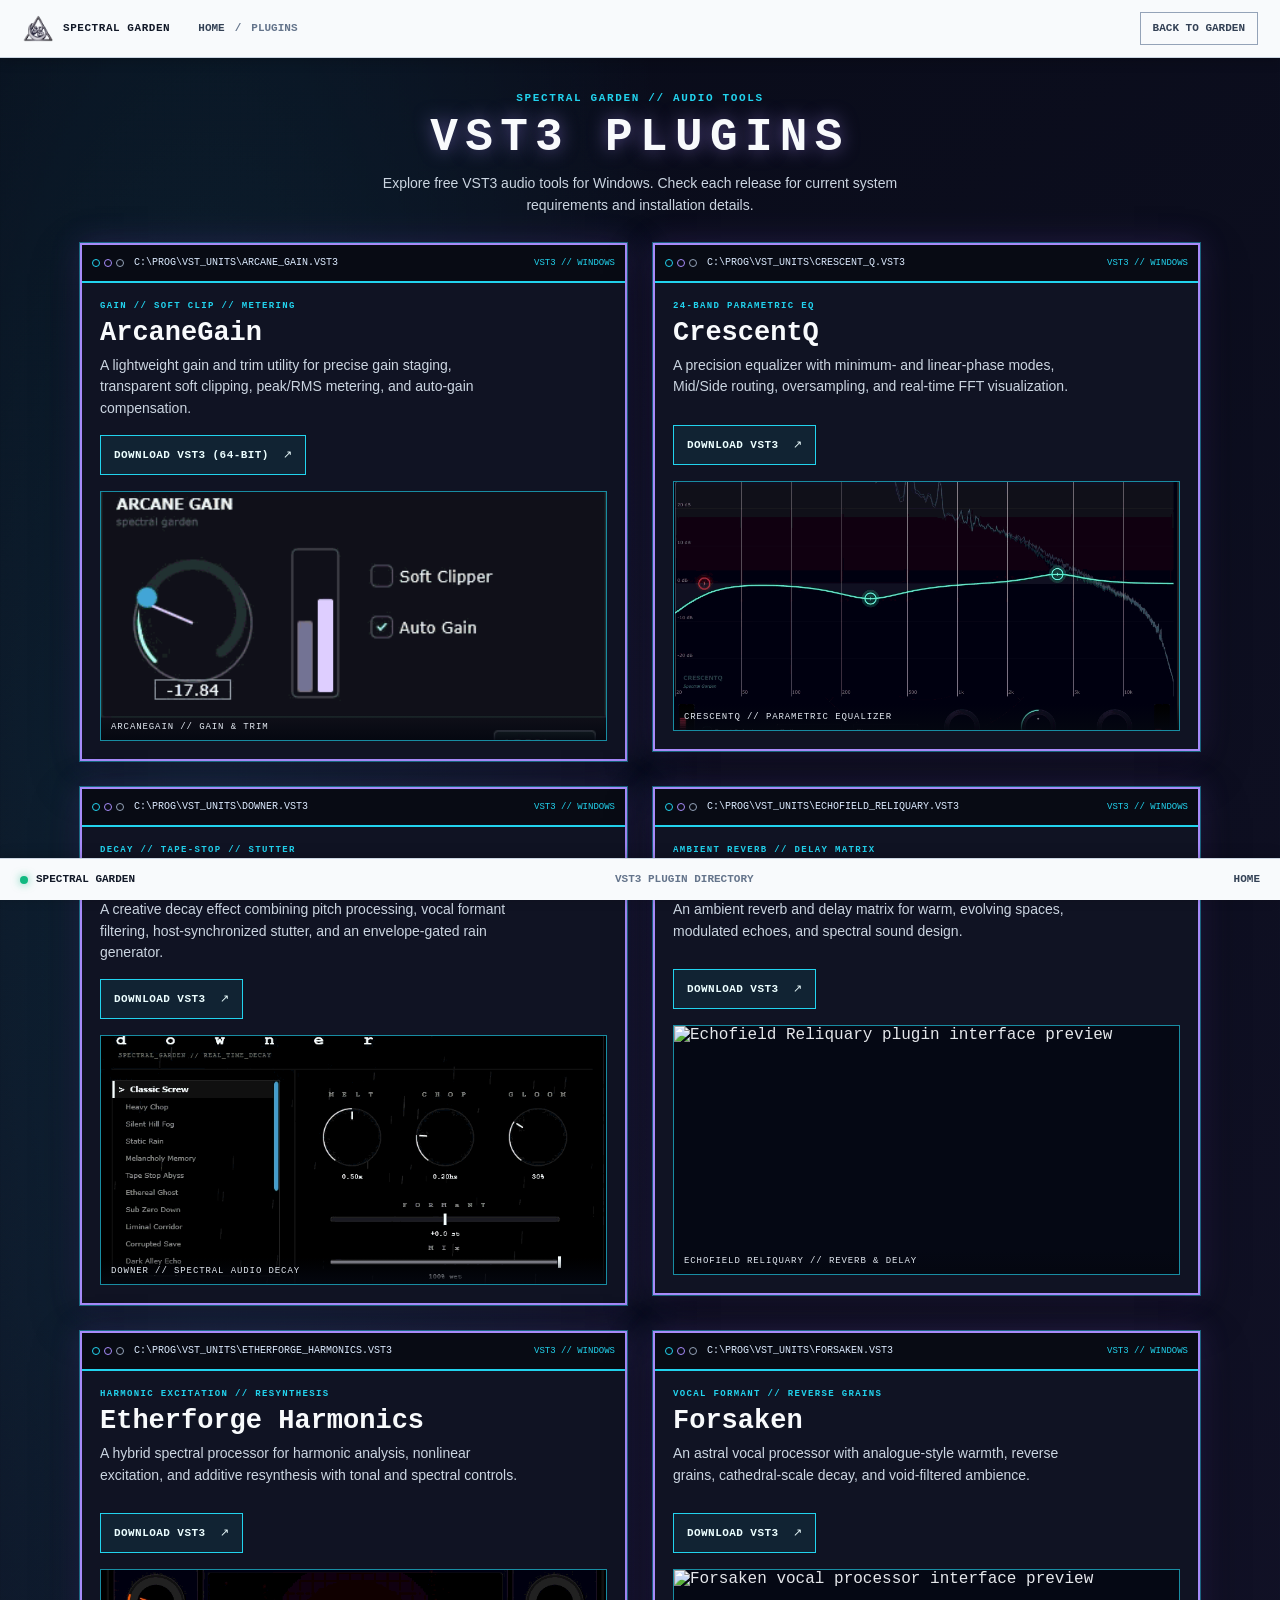
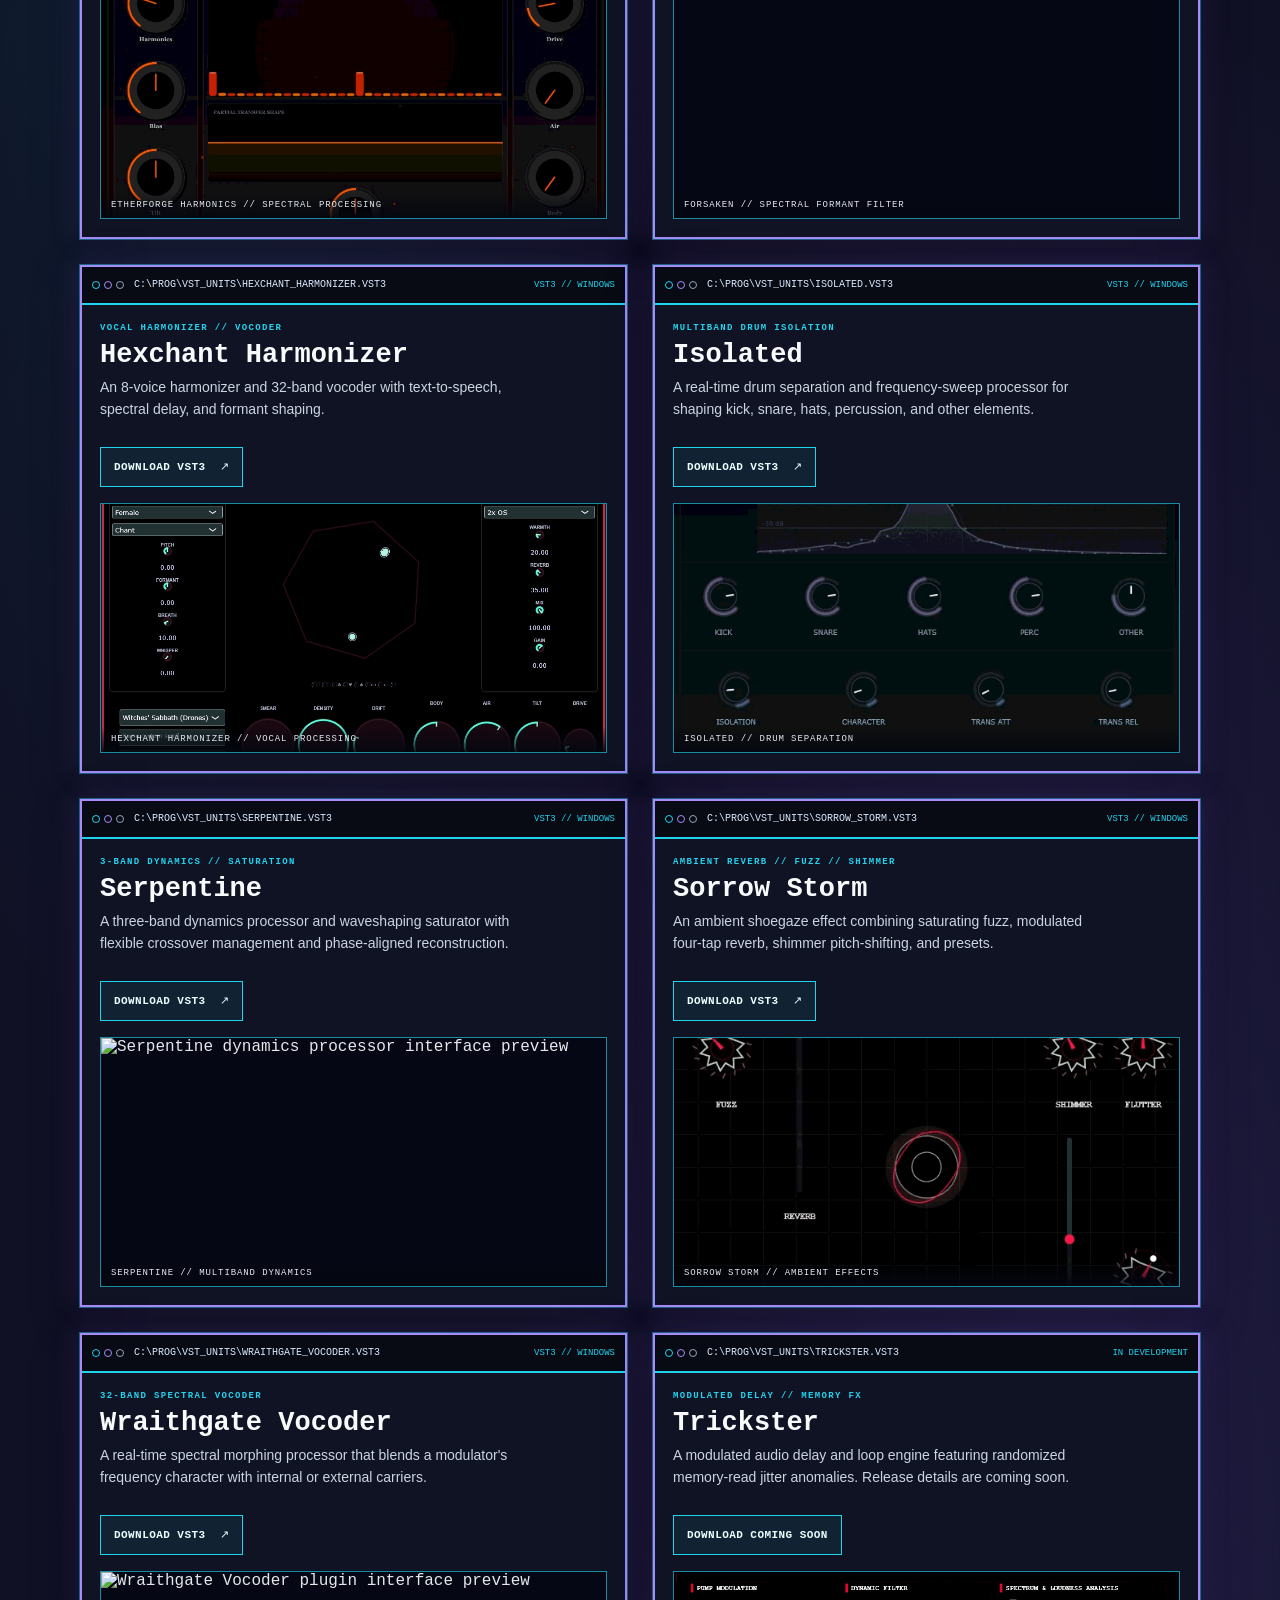
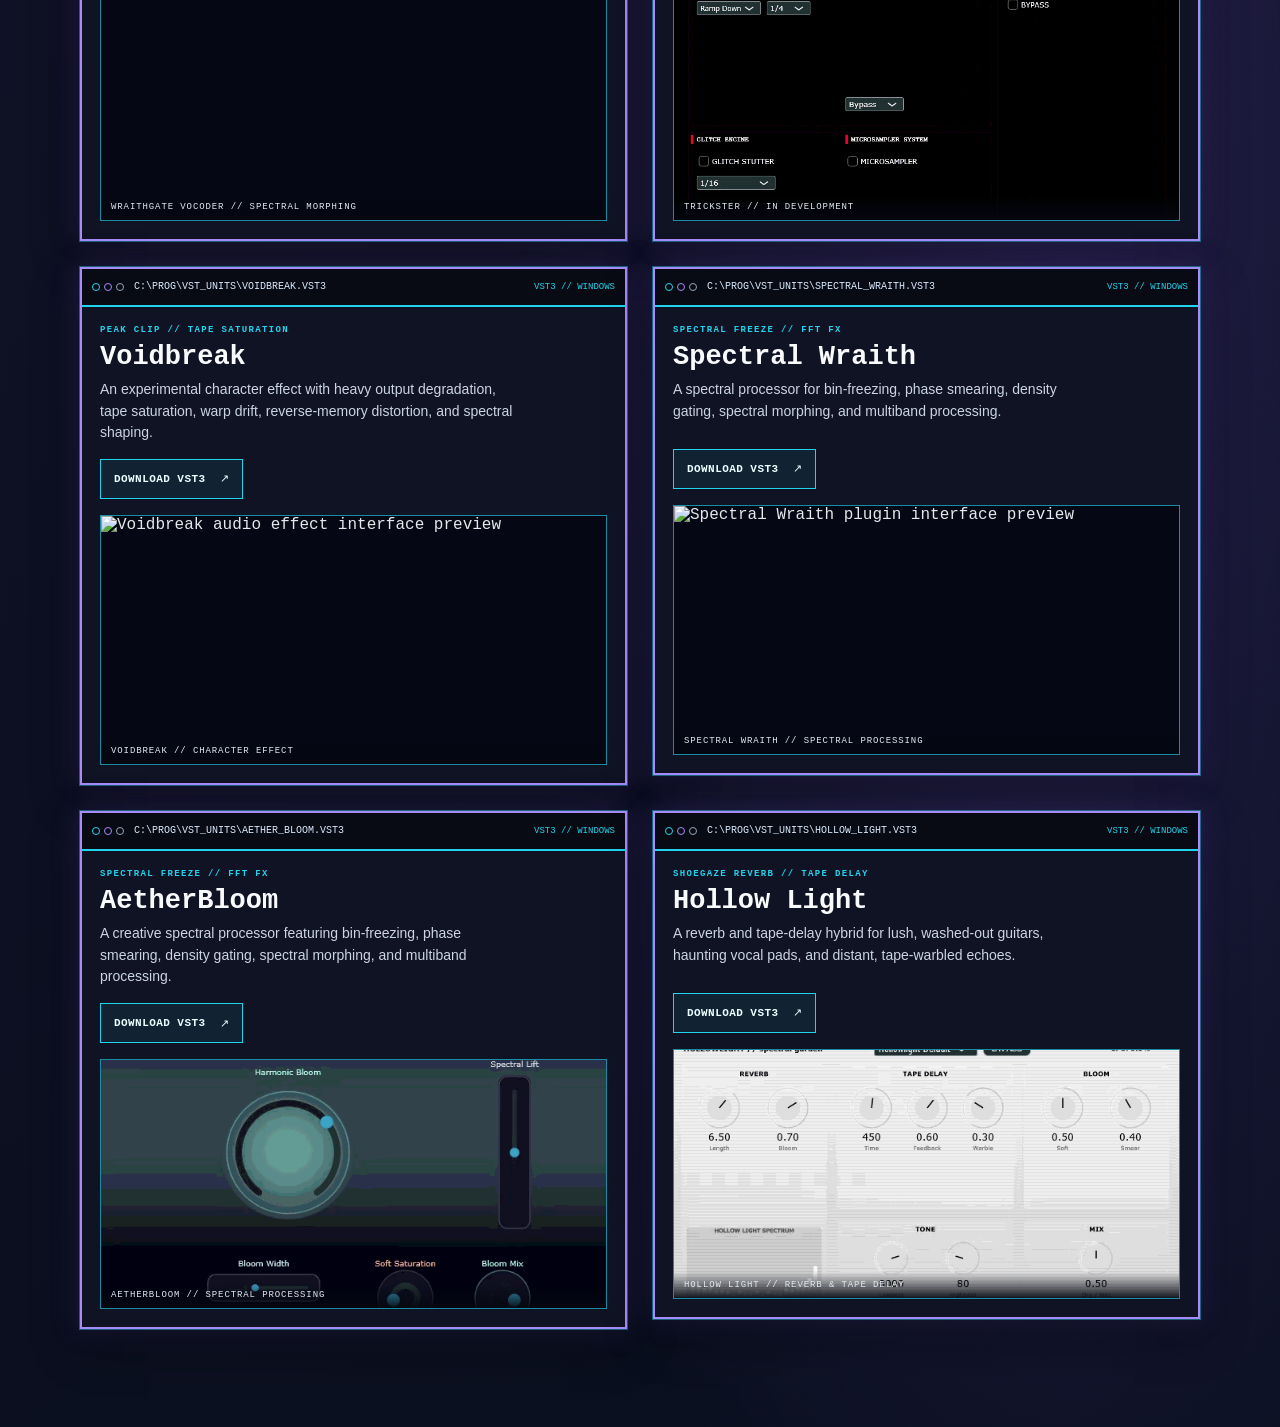
==== plugins.html @ 7323dd5c "buildvst" ====
<!DOCTYPE html>
<html lang="en">
<head>
    <meta charset="UTF-8">
    <meta name="viewport" content="width=device-width, initial-scale=1.0">
    <meta name="description" content="Browse free Spectral Garden VST3 audio plugins for Windows, including EQ, dynamics, reverb, vocoders, and creative sound-design effects.">
    <meta name="author" content="Raven - Spectral Garden">
    <meta name="robots" content="index, follow, max-snippet:-1, max-image-preview:large">
    <link rel="canonical" href="https://spectralgarden.net/plugins.html">
    <meta property="og:title" content="VST3 Plugins | Spectral Garden">
    <meta property="og:description" content="Browse free Spectral Garden VST3 audio plugins for Windows, including EQ, dynamics, reverb, vocoders, and creative sound-design effects.">
    <meta property="og:type" content="website">
    <meta property="og:url" content="https://spectralgarden.net/plugins.html">
    <meta property="og:image" content="https://spectralgarden.net/assets/images/vst_arcanegain.gif">
    <title>VST3 Plugins | Spectral Garden</title>
    <link rel="icon" type="image/png" href="assets/images/sglogo.png">
    <link rel="stylesheet" href="games.css">
</head>
<body>
    <a class="skip-link" href="#plugins">Skip to plugins</a>
    <header class="games-topbar">
        <a class="games-brand" href="https://spectralgarden.net/" aria-label="Spectral Garden home">
            <img src="assets/images/sglogo.png" alt="">
            <span>SPECTRAL GARDEN</span>
        </a>
        <nav class="games-breadcrumbs" aria-label="Breadcrumb">
            <a href="https://spectralgarden.net/">HOME</a>
            <span aria-hidden="true">/</span>
            <span aria-current="page">PLUGINS</span>
        </nav>
        <a class="games-back-link" href="https://spectralgarden.net/">BACK TO GARDEN</a>
    </header>

    <main class="games-desktop" id="plugins">
        <section class="games-intro" aria-labelledby="plugins-title">
            <p class="games-eyebrow">SPECTRAL GARDEN // AUDIO TOOLS</p>
            <h1 id="plugins-title">VST3 PLUGINS</h1>
            <p>Explore free VST3 audio tools for Windows. Check each release for current system requirements and installation details.</p>
        </section>

        <div class="games-window-grid">
            <article class="game-window" aria-labelledby="arcanegain-title">
                <header class="game-window__bar">
                    <span class="game-window__lights" aria-hidden="true"><i></i><i></i><i></i></span>
                    <span class="game-window__filename">C:\PROG\VST_UNITS\ARCANE_GAIN.VST3</span>
                    <span class="game-window__status">VST3 // WINDOWS</span>
                </header>
                <div class="game-window__body">
                    <div class="game-window__info">
                        <div>
                            <p class="game-window__kicker">GAIN // SOFT CLIP // METERING</p>
                            <h2 id="arcanegain-title">ArcaneGain</h2>
                            <p>A lightweight gain and trim utility for precise gain staging, transparent soft clipping, peak/RMS metering, and auto-gain compensation.</p>
                        </div>
                        <a class="game-launch" href="https://github.com/spectralgarden/ArcaneGain/releases/download/arcanegain/ArcaneGain.zip">DOWNLOAD VST3 (64-BIT) <span aria-hidden="true">↗</span></a>
                    </div>
                    <figure class="game-window__preview">
                        <img src="assets/images/vst_arcanegain.gif" alt="ArcaneGain plugin interface preview" loading="lazy">
                        <figcaption>ARCANEGAIN // GAIN &amp; TRIM</figcaption>
                    </figure>
                </div>
            </article>

            <article class="game-window" aria-labelledby="crescentq-title">
                <header class="game-window__bar">
                    <span class="game-window__lights" aria-hidden="true"><i></i><i></i><i></i></span>
                    <span class="game-window__filename">C:\PROG\VST_UNITS\CRESCENT_Q.VST3</span>
                    <span class="game-window__status">VST3 // WINDOWS</span>
                </header>
                <div class="game-window__body">
                    <div class="game-window__info">
                        <div>
                            <p class="game-window__kicker">24-BAND PARAMETRIC EQ</p>
                            <h2 id="crescentq-title">CrescentQ</h2>
                            <p>A precision equalizer with minimum- and linear-phase modes, Mid/Side routing, oversampling, and real-time FFT visualization.</p>
                        </div>
                        <a class="game-launch" href="https://github.com/spectralgarden/CrescentQ/releases/download/CRESCENTQ/CrescentQ.zip">DOWNLOAD VST3 <span aria-hidden="true">↗</span></a>
                    </div>
                    <figure class="game-window__preview">
                        <img src="assets/images/vst_crescent_q.gif" alt="CrescentQ equalizer interface preview" loading="lazy">
                        <figcaption>CRESCENTQ // PARAMETRIC EQUALIZER</figcaption>
                    </figure>
                </div>
            </article>

            <article class="game-window" aria-labelledby="downer-title">
                <header class="game-window__bar">
                    <span class="game-window__lights" aria-hidden="true"><i></i><i></i><i></i></span>
                    <span class="game-window__filename">C:\PROG\VST_UNITS\DOWNER.VST3</span>
                    <span class="game-window__status">VST3 // WINDOWS</span>
                </header>
                <div class="game-window__body">
                    <div class="game-window__info">
                        <div>
                            <p class="game-window__kicker">DECAY // TAPE-STOP // STUTTER</p>
                            <h2 id="downer-title">downer</h2>
                            <p>A creative decay effect combining pitch processing, vocal formant filtering, host-synchronized stutter, and an envelope-gated rain generator.</p>
                        </div>
                        <a class="game-launch" href="https://github.com/spectralgarden/downer/releases/download/downer/downer.zip">DOWNLOAD VST3 <span aria-hidden="true">↗</span></a>
                    </div>
                    <figure class="game-window__preview">
                        <img src="assets/images/vst_downer.gif" alt="downer audio effect interface preview" loading="lazy">
                        <figcaption>DOWNER // SPECTRAL AUDIO DECAY</figcaption>
                    </figure>
                </div>
            </article>

            <article class="game-window" aria-labelledby="echofield-title">
                <header class="game-window__bar">
                    <span class="game-window__lights" aria-hidden="true"><i></i><i></i><i></i></span>
                    <span class="game-window__filename">C:\PROG\VST_UNITS\ECHOFIELD_RELIQUARY.VST3</span>
                    <span class="game-window__status">VST3 // WINDOWS</span>
                </header>
                <div class="game-window__body">
                    <div class="game-window__info">
                        <div>
                            <p class="game-window__kicker">AMBIENT REVERB // DELAY MATRIX</p>
                            <h2 id="echofield-title">Echofield Reliquary</h2>
                            <p>An ambient reverb and delay matrix for warm, evolving spaces, modulated echoes, and spectral sound design.</p>
                        </div>
                        <a class="game-launch" href="https://github.com/spectralgarden/Echofield-Reliquary/releases/download/Echofield_Reliquary/echofield.reliquary.zip">DOWNLOAD VST3 <span aria-hidden="true">↗</span></a>
                    </div>
                    <figure class="game-window__preview">
                        <img src="assets/images/vst_echofield.gif" alt="Echofield Reliquary plugin interface preview" loading="lazy">
                        <figcaption>ECHOFIELD RELIQUARY // REVERB &amp; DELAY</figcaption>
                    </figure>
                </div>
            </article>

            <article class="game-window" aria-labelledby="etherforge-title">
                <header class="game-window__bar">
                    <span class="game-window__lights" aria-hidden="true"><i></i><i></i><i></i></span>
                    <span class="game-window__filename">C:\PROG\VST_UNITS\ETHERFORGE_HARMONICS.VST3</span>
                    <span class="game-window__status">VST3 // WINDOWS</span>
                </header>
                <div class="game-window__body">
                    <div class="game-window__info">
                        <div>
                            <p class="game-window__kicker">HARMONIC EXCITATION // RESYNTHESIS</p>
                            <h2 id="etherforge-title">Etherforge Harmonics</h2>
                            <p>A hybrid spectral processor for harmonic analysis, nonlinear excitation, and additive resynthesis with tonal and spectral controls.</p>
                        </div>
                        <a class="game-launch" href="https://github.com/spectralgarden/ETHERFORGE-HARMONICS/releases/download/ETHERFORGE_HARMONICS/ETHERFORGE.HARMONICS.zip">DOWNLOAD VST3 <span aria-hidden="true">↗</span></a>
                    </div>
                    <figure class="game-window__preview">
                        <img src="assets/images/vst_etherforge.gif" alt="Etherforge Harmonics plugin interface preview" loading="lazy">
                        <figcaption>ETHERFORGE HARMONICS // SPECTRAL PROCESSING</figcaption>
                    </figure>
                </div>
            </article>

            <article class="game-window" aria-labelledby="forsaken-title">
                <header class="game-window__bar">
                    <span class="game-window__lights" aria-hidden="true"><i></i><i></i><i></i></span>
                    <span class="game-window__filename">C:\PROG\VST_UNITS\FORSAKEN.VST3</span>
                    <span class="game-window__status">VST3 // WINDOWS</span>
                </header>
                <div class="game-window__body">
                    <div class="game-window__info">
                        <div>
                            <p class="game-window__kicker">VOCAL FORMANT // REVERSE GRAINS</p>
                            <h2 id="forsaken-title">Forsaken</h2>
                            <p>An astral vocal processor with analogue-style warmth, reverse grains, cathedral-scale decay, and void-filtered ambience.</p>
                        </div>
                        <a class="game-launch" href="https://github.com/spectralgarden/forsaken/releases/download/forsaken/forsaken.zip">DOWNLOAD VST3 <span aria-hidden="true">↗</span></a>
                    </div>
                    <figure class="game-window__preview">
                        <img src="assets/images/vst_forsaken.gif" alt="Forsaken vocal processor interface preview" loading="lazy">
                        <figcaption>FORSAKEN // SPECTRAL FORMANT FILTER</figcaption>
                    </figure>
                </div>
            </article>

            <article class="game-window" aria-labelledby="hexchant-title">
                <header class="game-window__bar">
                    <span class="game-window__lights" aria-hidden="true"><i></i><i></i><i></i></span>
                    <span class="game-window__filename">C:\PROG\VST_UNITS\HEXCHANT_HARMONIZER.VST3</span>
                    <span class="game-window__status">VST3 // WINDOWS</span>
                </header>
                <div class="game-window__body">
                    <div class="game-window__info">
                        <div>
                            <p class="game-window__kicker">VOCAL HARMONIZER // VOCODER</p>
                            <h2 id="hexchant-title">Hexchant Harmonizer</h2>
                            <p>An 8-voice harmonizer and 32-band vocoder with text-to-speech, spectral delay, and formant shaping.</p>
                        </div>
                        <a class="game-launch" href="https://github.com/spectralgarden/Hexchant-Harmonizer/releases/download/HexchantHarmonizer/hexchant.harmonizer.zip">DOWNLOAD VST3 <span aria-hidden="true">↗</span></a>
                    </div>
                    <figure class="game-window__preview">
                        <img src="assets/images/vst_hexchant_harmonizer.gif" alt="Hexchant Harmonizer plugin interface preview" loading="lazy">
                        <figcaption>HEXCHANT HARMONIZER // VOCAL PROCESSING</figcaption>
                    </figure>
                </div>
            </article>

            <article class="game-window" aria-labelledby="isolated-title">
                <header class="game-window__bar">
                    <span class="game-window__lights" aria-hidden="true"><i></i><i></i><i></i></span>
                    <span class="game-window__filename">C:\PROG\VST_UNITS\ISOLATED.VST3</span>
                    <span class="game-window__status">VST3 // WINDOWS</span>
                </header>
                <div class="game-window__body">
                    <div class="game-window__info">
                        <div>
                            <p class="game-window__kicker">MULTIBAND DRUM ISOLATION</p>
                            <h2 id="isolated-title">Isolated</h2>
                            <p>A real-time drum separation and frequency-sweep processor for shaping kick, snare, hats, percussion, and other elements.</p>
                        </div>
                        <a class="game-launch" href="https://github.com/spectralgarden/isolated/releases/download/isolated/isolated.zip">DOWNLOAD VST3 <span aria-hidden="true">↗</span></a>
                    </div>
                    <figure class="game-window__preview">
                        <img src="assets/images/vst_isolated.gif" alt="Isolated drum processor interface preview" loading="lazy">
                        <figcaption>ISOLATED // DRUM SEPARATION</figcaption>
                    </figure>
                </div>
            </article>

            <article class="game-window" aria-labelledby="serpentine-title">
                <header class="game-window__bar">
                    <span class="game-window__lights" aria-hidden="true"><i></i><i></i><i></i></span>
                    <span class="game-window__filename">C:\PROG\VST_UNITS\SERPENTINE.VST3</span>
                    <span class="game-window__status">VST3 // WINDOWS</span>
                </header>
                <div class="game-window__body">
                    <div class="game-window__info">
                        <div>
                            <p class="game-window__kicker">3-BAND DYNAMICS // SATURATION</p>
                            <h2 id="serpentine-title">Serpentine</h2>
                            <p>A three-band dynamics processor and waveshaping saturator with flexible crossover management and phase-aligned reconstruction.</p>
                        </div>
                        <a class="game-launch" href="https://github.com/spectralgarden/Serpentine/releases/download/SERPENTINE/Serpentine.zip">DOWNLOAD VST3 <span aria-hidden="true">↗</span></a>
                    </div>
                    <figure class="game-window__preview">
                        <img src="assets/images/vst_serpentine.gif" alt="Serpentine dynamics processor interface preview" loading="lazy">
                        <figcaption>SERPENTINE // MULTIBAND DYNAMICS</figcaption>
                    </figure>
                </div>
            </article>

            <article class="game-window" aria-labelledby="sorrowstorm-title">
                <header class="game-window__bar">
                    <span class="game-window__lights" aria-hidden="true"><i></i><i></i><i></i></span>
                    <span class="game-window__filename">C:\PROG\VST_UNITS\SORROW_STORM.VST3</span>
                    <span class="game-window__status">VST3 // WINDOWS</span>
                </header>
                <div class="game-window__body">
                    <div class="game-window__info">
                        <div>
                            <p class="game-window__kicker">AMBIENT REVERB // FUZZ // SHIMMER</p>
                            <h2 id="sorrowstorm-title">Sorrow Storm</h2>
                            <p>An ambient shoegaze effect combining saturating fuzz, modulated four-tap reverb, shimmer pitch-shifting, and presets.</p>
                        </div>
                        <a class="game-launch" href="https://github.com/spectralgarden/sorrowstorm/releases/download/sorrowstorm/sorrow.storm.zip">DOWNLOAD VST3 <span aria-hidden="true">↗</span></a>
                    </div>
                    <figure class="game-window__preview">
                        <img src="assets/images/vst_sorrow_storm.gif" alt="Sorrow Storm plugin interface preview" loading="lazy">
                        <figcaption>SORROW STORM // AMBIENT EFFECTS</figcaption>
                    </figure>
                </div>
            </article>

            <article class="game-window" aria-labelledby="wraithgate-title">
                <header class="game-window__bar">
                    <span class="game-window__lights" aria-hidden="true"><i></i><i></i><i></i></span>
                    <span class="game-window__filename">C:\PROG\VST_UNITS\WRAITHGATE_VOCODER.VST3</span>
                    <span class="game-window__status">VST3 // WINDOWS</span>
                </header>
                <div class="game-window__body">
                    <div class="game-window__info">
                        <div>
                            <p class="game-window__kicker">32-BAND SPECTRAL VOCODER</p>
                            <h2 id="wraithgate-title">Wraithgate Vocoder</h2>
                            <p>A real-time spectral morphing processor that blends a modulator's frequency character with internal or external carriers.</p>
                        </div>
                        <a class="game-launch" href="https://github.com/spectralgarden/Wraithgate-Vocoder/releases/download/WraithgateVocoder/Wraithgate.Vocoder.zip">DOWNLOAD VST3 <span aria-hidden="true">↗</span></a>
                    </div>
                    <figure class="game-window__preview">
                        <img src="assets/images/vst_wraithgate_vocoder.gif" alt="Wraithgate Vocoder plugin interface preview" loading="lazy">
                        <figcaption>WRAITHGATE VOCODER // SPECTRAL MORPHING</figcaption>
                    </figure>
                </div>
            </article>

            <article class="game-window" aria-labelledby="trickster-title">
                <header class="game-window__bar">
                    <span class="game-window__lights" aria-hidden="true"><i></i><i></i><i></i></span>
                    <span class="game-window__filename">C:\PROG\VST_UNITS\TRICKSTER.VST3</span>
                    <span class="game-window__status">IN DEVELOPMENT</span>
                </header>
                <div class="game-window__body">
                    <div class="game-window__info">
                        <div>
                            <p class="game-window__kicker">MODULATED DELAY // MEMORY FX</p>
                            <h2 id="trickster-title">Trickster</h2>
                            <p>A modulated audio delay and loop engine featuring randomized memory-read jitter anomalies. Release details are coming soon.</p>
                        </div>
                        <span class="game-launch" aria-label="Trickster download coming soon">DOWNLOAD COMING SOON</span>
                    </div>
                    <figure class="game-window__preview">
                        <img src="assets/images/vst_trickster.gif" alt="Trickster plugin interface preview" loading="lazy">
                        <figcaption>TRICKSTER // IN DEVELOPMENT</figcaption>
                    </figure>
                </div>
            </article>

            <article class="game-window" aria-labelledby="voidbreak-title">
                <header class="game-window__bar">
                    <span class="game-window__lights" aria-hidden="true"><i></i><i></i><i></i></span>
                    <span class="game-window__filename">C:\PROG\VST_UNITS\VOIDBREAK.VST3</span>
                    <span class="game-window__status">VST3 // WINDOWS</span>
                </header>
                <div class="game-window__body">
                    <div class="game-window__info">
                        <div>
                            <p class="game-window__kicker">PEAK CLIP // TAPE SATURATION</p>
                            <h2 id="voidbreak-title">Voidbreak</h2>
                            <p>An experimental character effect with heavy output degradation, tape saturation, warp drift, reverse-memory distortion, and spectral shaping.</p>
                        </div>
                        <a class="game-launch" href="https://github.com/spectralgarden/voidbreak/releases/download/voidbreak/voidbreak.zip">DOWNLOAD VST3 <span aria-hidden="true">↗</span></a>
                    </div>
                    <figure class="game-window__preview">
                        <img src="assets/images/vst_voidbreak.gif" alt="Voidbreak audio effect interface preview" loading="lazy">
                        <figcaption>VOIDBREAK // CHARACTER EFFECT</figcaption>
                    </figure>
                </div>
            </article>

            <article class="game-window" aria-labelledby="spectralwraith-title">
                <header class="game-window__bar">
                    <span class="game-window__lights" aria-hidden="true"><i></i><i></i><i></i></span>
                    <span class="game-window__filename">C:\PROG\VST_UNITS\SPECTRAL_WRAITH.VST3</span>
                    <span class="game-window__status">VST3 // WINDOWS</span>
                </header>
                <div class="game-window__body">
                    <div class="game-window__info">
                        <div>
                            <p class="game-window__kicker">SPECTRAL FREEZE // FFT FX</p>
                            <h2 id="spectralwraith-title">Spectral Wraith</h2>
                            <p>A spectral processor for bin-freezing, phase smearing, density gating, spectral morphing, and multiband processing.</p>
                        </div>
                        <a class="game-launch" href="https://github.com/spectralgarden/SPECTRAL-WRAITH/releases/download/spectralwraith/spectral.wraith.zip">DOWNLOAD VST3 <span aria-hidden="true">↗</span></a>
                    </div>
                    <figure class="game-window__preview">
                        <img src="assets/images/vst_spectral_wraith.gif" alt="Spectral Wraith plugin interface preview" loading="lazy">
                        <figcaption>SPECTRAL WRAITH // SPECTRAL PROCESSING</figcaption>
                    </figure>
                </div>
            </article>

            <article class="game-window" aria-labelledby="aetherbloom-title">
                <header class="game-window__bar">
                    <span class="game-window__lights" aria-hidden="true"><i></i><i></i><i></i></span>
                    <span class="game-window__filename">C:\PROG\VST_UNITS\AETHER_BLOOM.VST3</span>
                    <span class="game-window__status">VST3 // WINDOWS</span>
                </header>
                <div class="game-window__body">
                    <div class="game-window__info">
                        <div>
                            <p class="game-window__kicker">SPECTRAL FREEZE // FFT FX</p>
                            <h2 id="aetherbloom-title">AetherBloom</h2>
                            <p>A creative spectral processor featuring bin-freezing, phase smearing, density gating, spectral morphing, and multiband processing.</p>
                        </div>
                        <a class="game-launch" href="https://github.com/spectralgarden/AetherBloom/releases/download/AetherBloom/Aether.Bloom.zip">DOWNLOAD VST3 <span aria-hidden="true">↗</span></a>
                    </div>
                    <figure class="game-window__preview">
                        <img src="assets/images/vst_aether_bloom.gif" alt="AetherBloom plugin interface preview" loading="lazy">
                        <figcaption>AETHERBLOOM // SPECTRAL PROCESSING</figcaption>
                    </figure>
                </div>
            </article>

            <article class="game-window" aria-labelledby="hollowlight-title">
                <header class="game-window__bar">
                    <span class="game-window__lights" aria-hidden="true"><i></i><i></i><i></i></span>
                    <span class="game-window__filename">C:\PROG\VST_UNITS\HOLLOW_LIGHT.VST3</span>
                    <span class="game-window__status">VST3 // WINDOWS</span>
                </header>
                <div class="game-window__body">
                    <div class="game-window__info">
                        <div>
                            <p class="game-window__kicker">SHOEGAZE REVERB // TAPE DELAY</p>
                            <h2 id="hollowlight-title">Hollow Light</h2>
                            <p>A reverb and tape-delay hybrid for lush, washed-out guitars, haunting vocal pads, and distant, tape-warbled echoes.</p>
                        </div>
                        <a class="game-launch" href="https://github.com/spectralgarden/HollowLight/releases/download/hollowlight/Hollow.Light.zip">DOWNLOAD VST3 <span aria-hidden="true">↗</span></a>
                    </div>
                    <figure class="game-window__preview">
                        <img src="assets/images/vst_hollow_light.gif" alt="Hollow Light plugin interface preview" loading="lazy">
                        <figcaption>HOLLOW LIGHT // REVERB &amp; TAPE DELAY</figcaption>
                    </figure>
                </div>
            </article>
        </div>
    </main>

    <footer class="games-taskbar">
        <span class="games-taskbar__brand"><span class="games-online-dot" aria-hidden="true"></span> SPECTRAL GARDEN</span>
        <span class="games-taskbar__crumb">VST3 PLUGIN DIRECTORY</span>
        <a href="https://spectralgarden.net/">HOME</a>
    </footer>
</body>
</html>
---- games.css ----
:root {
    color-scheme: dark;
    font-family: "Courier New", Courier, monospace;
    background: #080b18;
    color: #e5e7eb;
    font-synthesis: none;
    text-rendering: optimizeLegibility;
    --teal: #22d3ee;
    --purple: #a78bfa;
    --panel: #101323;
}

* {
    box-sizing: border-box;
}

body {
    min-width: 320px;
    min-height: 100vh;
    margin: 0;
    padding: 58px 0 42px;
    background:
        radial-gradient(ellipse at 16% 20%, rgba(34, 211, 238, 0.12), transparent 34%),
        radial-gradient(ellipse at 84% 72%, rgba(139, 92, 246, 0.18), transparent 38%),
        linear-gradient(145deg, #080b18 0%, #111126 48%, #080f1d 100%);
}

a {
    color: inherit;
}

.skip-link {
    position: fixed;
    z-index: 10;
    top: 8px;
    left: 8px;
    padding: 8px 12px;
    transform: translateY(-160%);
    background: #fff;
    color: #111827;
}

.skip-link:focus {
    transform: translateY(0);
}

.games-topbar,
.games-taskbar {
    position: fixed;
    z-index: 5;
    right: 0;
    left: 0;
    display: flex;
    align-items: center;
    background: #f8fafc;
    color: #111827;
    font: 700 11px/1.2 "Courier New", Courier, monospace;
}

.games-topbar {
    top: 0;
    min-height: 58px;
    gap: 28px;
    padding: 0 22px;
    border-bottom: 1px solid #cbd5e1;
    box-shadow: 0 2px 12px rgba(0, 0, 0, 0.22);
}

.games-brand {
    display: inline-flex;
    align-items: center;
    gap: 9px;
    color: #111827;
    letter-spacing: 0.05em;
    text-decoration: none;
    white-space: nowrap;
}

.games-brand img {
    width: 32px;
    height: 32px;
    object-fit: contain;
}

.games-breadcrumbs {
    display: flex;
    align-items: center;
    gap: 10px;
    color: #64748b;
}

.games-breadcrumbs a,
.games-back-link,
.games-taskbar a {
    color: #334155;
    text-decoration: none;
}

.games-breadcrumbs a:hover,
.games-back-link:hover,
.games-taskbar a:hover {
    color: #6d28d9;
    text-decoration: underline;
}

.games-back-link {
    margin-left: auto;
    padding: 9px 12px;
    border: 1px solid #94a3b8;
}

.games-desktop {
    width: min(1120px, calc(100% - 40px));
    margin: 0 auto;
    padding: 34px 0 56px;
}

.games-intro {
    margin: 0 0 26px;
    text-align: center;
}

.games-eyebrow,
.game-window__kicker {
    margin: 0;
    color: var(--teal);
    font-size: 11px;
    font-weight: 700;
    letter-spacing: 0.15em;
}

.games-intro h1 {
    margin: 8px 0;
    color: #f8fafc;
    font-size: clamp(30px, 5vw, 46px);
    letter-spacing: 0.16em;
    text-shadow: 0 0 18px rgba(167, 139, 250, 0.52);
}

.games-intro > p:last-child {
    margin: 0 auto;
    max-width: 580px;
    color: #cbd5e1;
    font: 14px/1.6 Arial, sans-serif;
}

.games-window-grid {
    display: grid;
    grid-template-columns: repeat(2, minmax(0, 1fr));
    align-items: start;
    gap: 26px;
}

.game-window {
    min-width: 0;
    overflow: hidden;
    border: 2px solid var(--purple);
    background: var(--panel);
    box-shadow:
        0 0 0 1px rgba(34, 211, 238, 0.42),
        0 16px 44px rgba(0, 0, 0, 0.42),
        0 0 28px rgba(139, 92, 246, 0.22);
}

.game-window--spectris {
    border-color: var(--teal);
    box-shadow:
        0 0 0 1px rgba(167, 139, 250, 0.55),
        0 16px 44px rgba(0, 0, 0, 0.42),
        0 0 28px rgba(34, 211, 238, 0.18);
}

.game-window__bar {
    display: flex;
    min-height: 38px;
    align-items: center;
    gap: 10px;
    padding: 6px 10px;
    border-bottom: 2px solid var(--teal);
    background: #080b14;
    color: #dbeafe;
    font-size: 10px;
}

.game-window--spectris .game-window__bar {
    border-bottom-color: var(--purple);
}

.game-window__lights {
    display: inline-flex;
    gap: 4px;
}

.game-window__lights i {
    width: 8px;
    height: 8px;
    border: 1px solid var(--teal);
    border-radius: 50%;
}

.game-window__lights i:nth-child(2) {
    border-color: var(--purple);
}

.game-window__lights i:nth-child(3) {
    border-color: #94a3b8;
}

.game-window__filename {
    overflow: hidden;
    text-overflow: ellipsis;
    white-space: nowrap;
}

.game-window__status {
    margin-left: auto;
    color: var(--teal);
    font-size: 9px;
    white-space: nowrap;
}

.game-window--spectris .game-window__status {
    color: var(--purple);
}

.game-window__body {
    display: grid;
    gap: 16px;
    padding: 18px;
}

.game-window__info {
    display: flex;
    min-height: 164px;
    flex-direction: column;
    align-items: flex-start;
    justify-content: space-between;
    gap: 15px;
}

.game-window__kicker {
    font-size: 9px;
}

.game-window__info h2 {
    margin: 7px 0;
    color: #f8fafc;
    font-size: clamp(20px, 2.4vw, 27px);
}

.game-window__info p:not(.game-window__kicker) {
    max-width: 54ch;
    margin: 0;
    color: #cbd5e1;
    font: 14px/1.55 Arial, sans-serif;
}

.game-launch {
    display: inline-flex;
    min-height: 40px;
    align-items: center;
    gap: 14px;
    padding: 9px 13px;
    border: 1px solid var(--teal);
    background: rgba(34, 211, 238, 0.08);
    color: #ecfeff;
    font-size: 11px;
    font-weight: 700;
    letter-spacing: 0.04em;
    text-decoration: none;
    transition: background-color 140ms ease, box-shadow 140ms ease;
}

.game-window--spectris .game-launch {
    border-color: var(--purple);
    background: rgba(167, 139, 250, 0.1);
}

.game-launch:hover,
.game-launch:focus-visible {
    background: rgba(34, 211, 238, 0.2);
    box-shadow: 0 0 14px rgba(34, 211, 238, 0.3);
}

.game-window--spectris .game-launch:hover,
.game-window--spectris .game-launch:focus-visible {
    background: rgba(167, 139, 250, 0.22);
    box-shadow: 0 0 14px rgba(167, 139, 250, 0.35);
}

.game-launch:focus-visible,
.games-topbar a:focus-visible,
.games-taskbar a:focus-visible {
    outline: 2px solid #fff;
    outline-offset: 3px;
}

.game-window__preview {
    position: relative;
    height: clamp(180px, 22vw, 250px);
    overflow: hidden;
    margin: 0;
    border: 1px solid rgba(34, 211, 238, 0.65);
    background: #050814;
}

.game-window--spectris .game-window__preview {
    border-color: rgba(167, 139, 250, 0.72);
}

.game-window__preview img {
    display: block;
    width: 100%;
    height: 100%;
    object-fit: cover;
}

.game-window--spectris .game-window__preview img {
    object-position: center 42%;
}

.game-window__preview figcaption {
    position: absolute;
    right: 0;
    bottom: 0;
    left: 0;
    padding: 8px 10px;
    background: linear-gradient(transparent, rgba(4, 7, 16, 0.92));
    color: #e2e8f0;
    font-size: 9px;
    letter-spacing: 0.1em;
}

.games-taskbar {
    bottom: 0;
    min-height: 42px;
    justify-content: space-between;
    gap: 18px;
    padding: 0 20px;
    border-top: 1px solid #cbd5e1;
    box-shadow: 0 -2px 12px rgba(0, 0, 0, 0.2);
}

.games-taskbar__brand {
    display: inline-flex;
    align-items: center;
    gap: 8px;
}

.games-online-dot {
    width: 8px;
    height: 8px;
    border-radius: 50%;
    background: #10b981;
    box-shadow: 0 0 8px rgba(16, 185, 129, 0.65);
}

.games-taskbar__crumb {
    color: #64748b;
}

@media (max-width: 760px) {
    body {
        padding-top: 58px;
    }

    .games-topbar {
        gap: 14px;
        padding: 0 12px;
    }

    .games-brand span {
        display: none;
    }

    .games-brand img {
        width: 30px;
        height: 30px;
    }

    .games-breadcrumbs {
        gap: 7px;
    }

    .games-back-link {
        padding: 8px;
        font-size: 9px;
    }

    .games-desktop {
        width: min(540px, calc(100% - 24px));
        padding-top: 26px;
    }

    .games-intro {
        margin-bottom: 20px;
    }

    .games-window-grid {
        grid-template-columns: minmax(0, 1fr);
        gap: 20px;
    }

    .game-window__info {
        min-height: 0;
    }

    .game-window__preview {
        height: clamp(190px, 58vw, 290px);
    }

    .games-taskbar {
        padding: 0 12px;
        font-size: 9px;
    }
}

@media (prefers-reduced-motion: reduce) {
    *,
    *::before,
    *::after {
        scroll-behavior: auto !important;
        transition-duration: 0.01ms !important;
    }
}
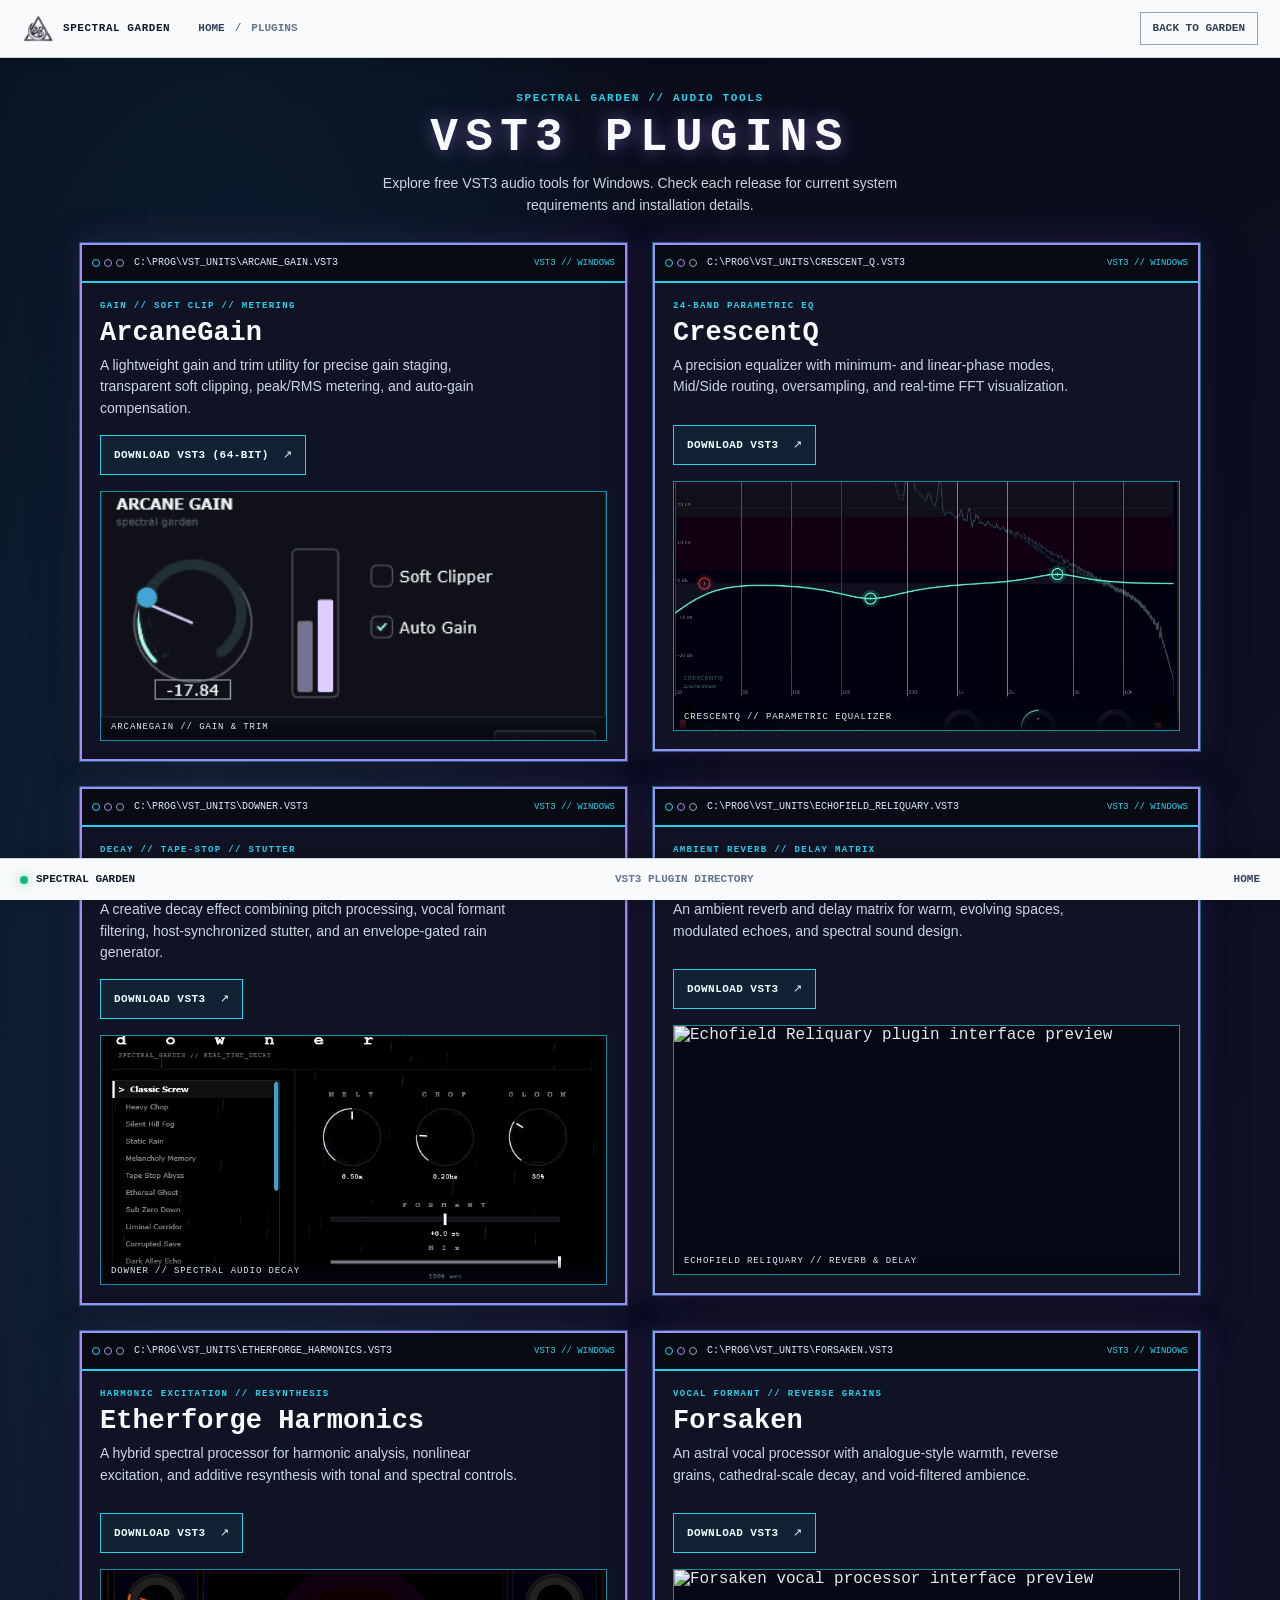
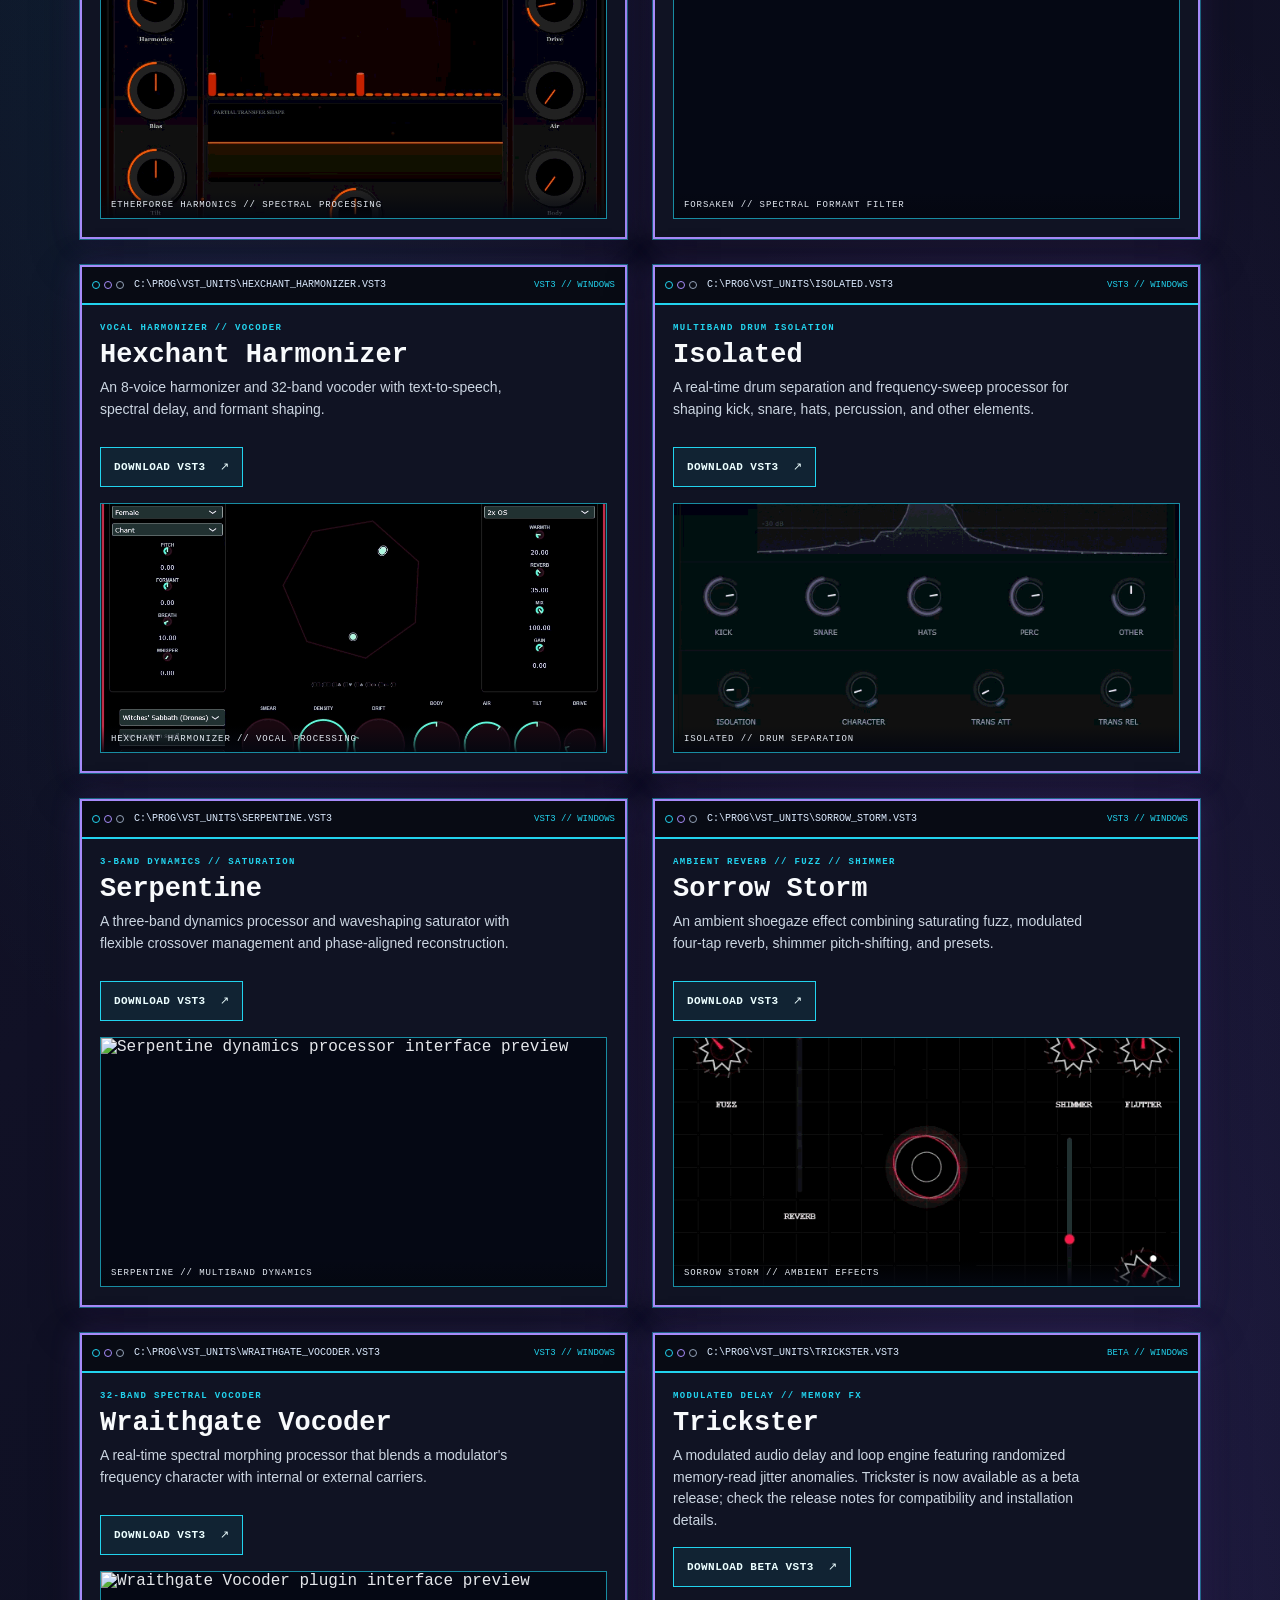
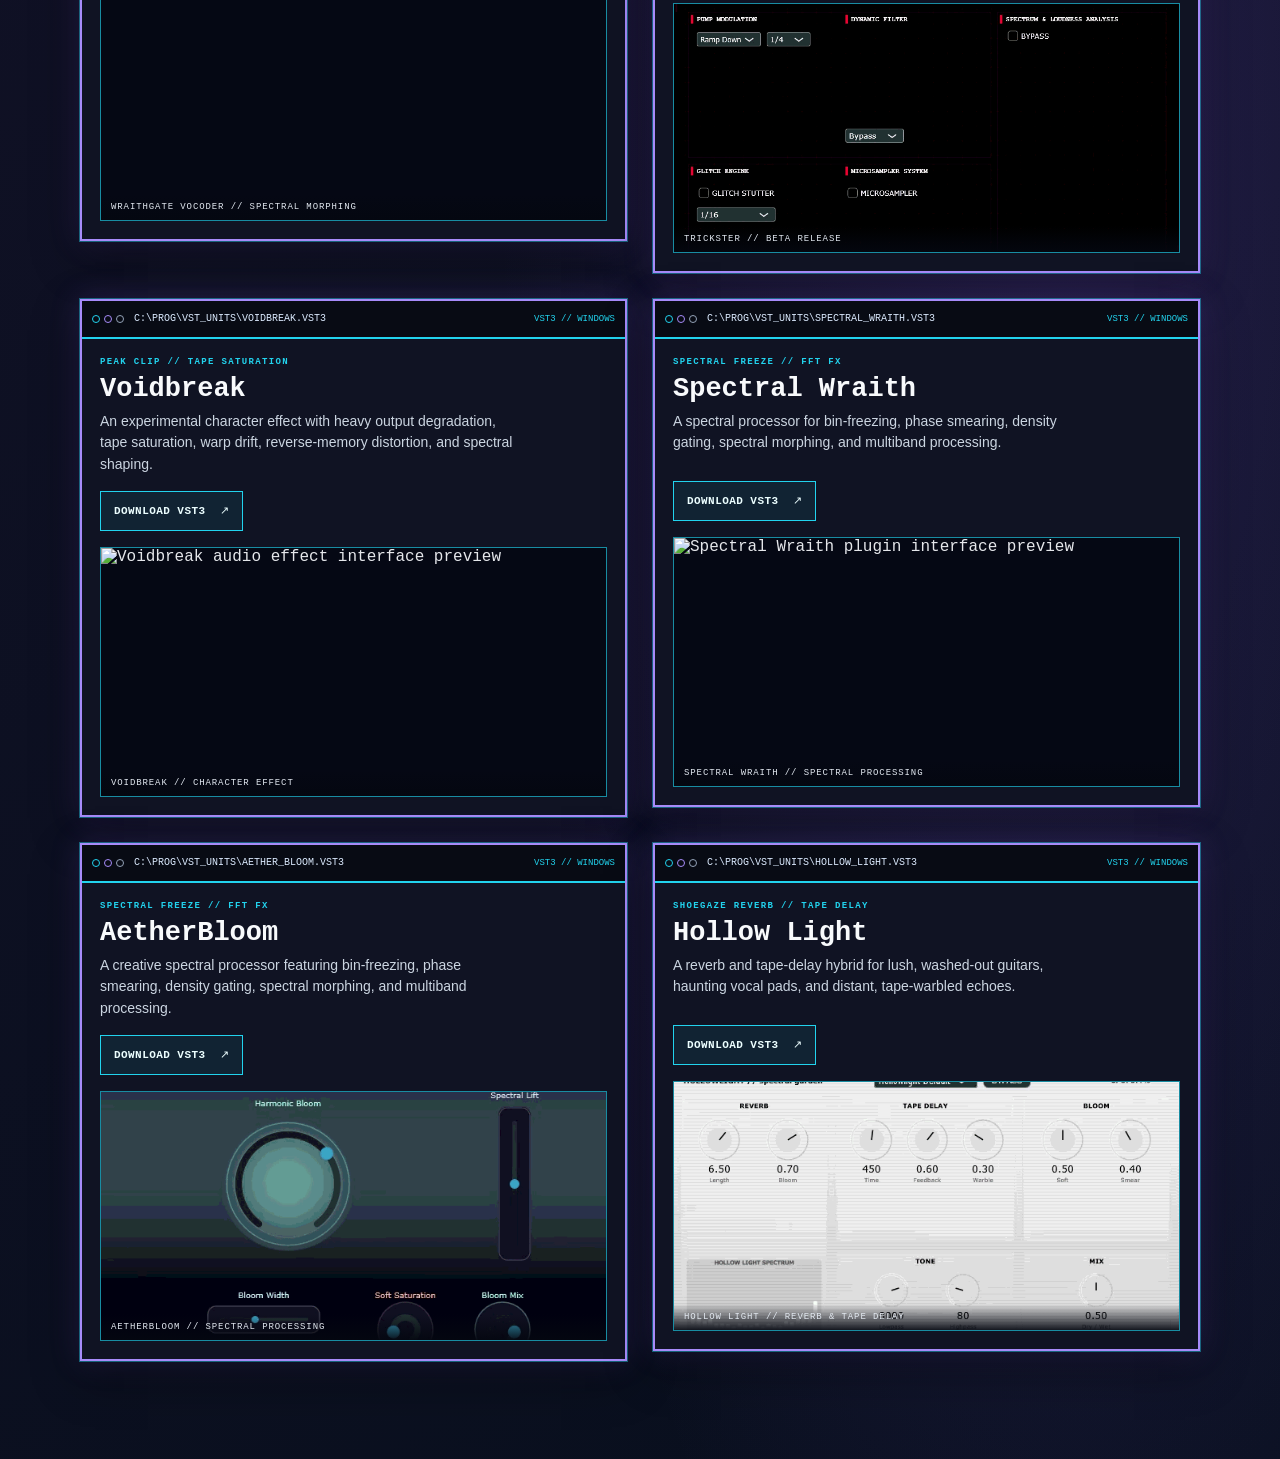
==== commit 68184bc8: "Update plugins.html" ====
--- a/plugins.html
+++ b/plugins.html
@@ -285,20 +285,20 @@
                 <header class="game-window__bar">
                     <span class="game-window__lights" aria-hidden="true"><i></i><i></i><i></i></span>
                     <span class="game-window__filename">C:\PROG\VST_UNITS\TRICKSTER.VST3</span>
-                    <span class="game-window__status">IN DEVELOPMENT</span>
+                    <span class="game-window__status">BETA // WINDOWS</span>
                 </header>
                 <div class="game-window__body">
                     <div class="game-window__info">
                         <div>
                             <p class="game-window__kicker">MODULATED DELAY // MEMORY FX</p>
                             <h2 id="trickster-title">Trickster</h2>
-                            <p>A modulated audio delay and loop engine featuring randomized memory-read jitter anomalies. Release details are coming soon.</p>
-                        </div>
-                        <span class="game-launch" aria-label="Trickster download coming soon">DOWNLOAD COMING SOON</span>
+                            <p>A modulated audio delay and loop engine featuring randomized memory-read jitter anomalies. Trickster is now available as a beta release; check the release notes for compatibility and installation details.</p>
+                        </div>
+                        <a class="game-launch" href="https://github.com/spectralgarden/trickster/releases/download/vst/Trickster.zip">DOWNLOAD BETA VST3 <span aria-hidden="true">↗</span></a>
                     </div>
                     <figure class="game-window__preview">
                         <img src="assets/images/vst_trickster.gif" alt="Trickster plugin interface preview" loading="lazy">
-                        <figcaption>TRICKSTER // IN DEVELOPMENT</figcaption>
+                        <figcaption>TRICKSTER // BETA RELEASE</figcaption>
                     </figure>
                 </div>
             </article>
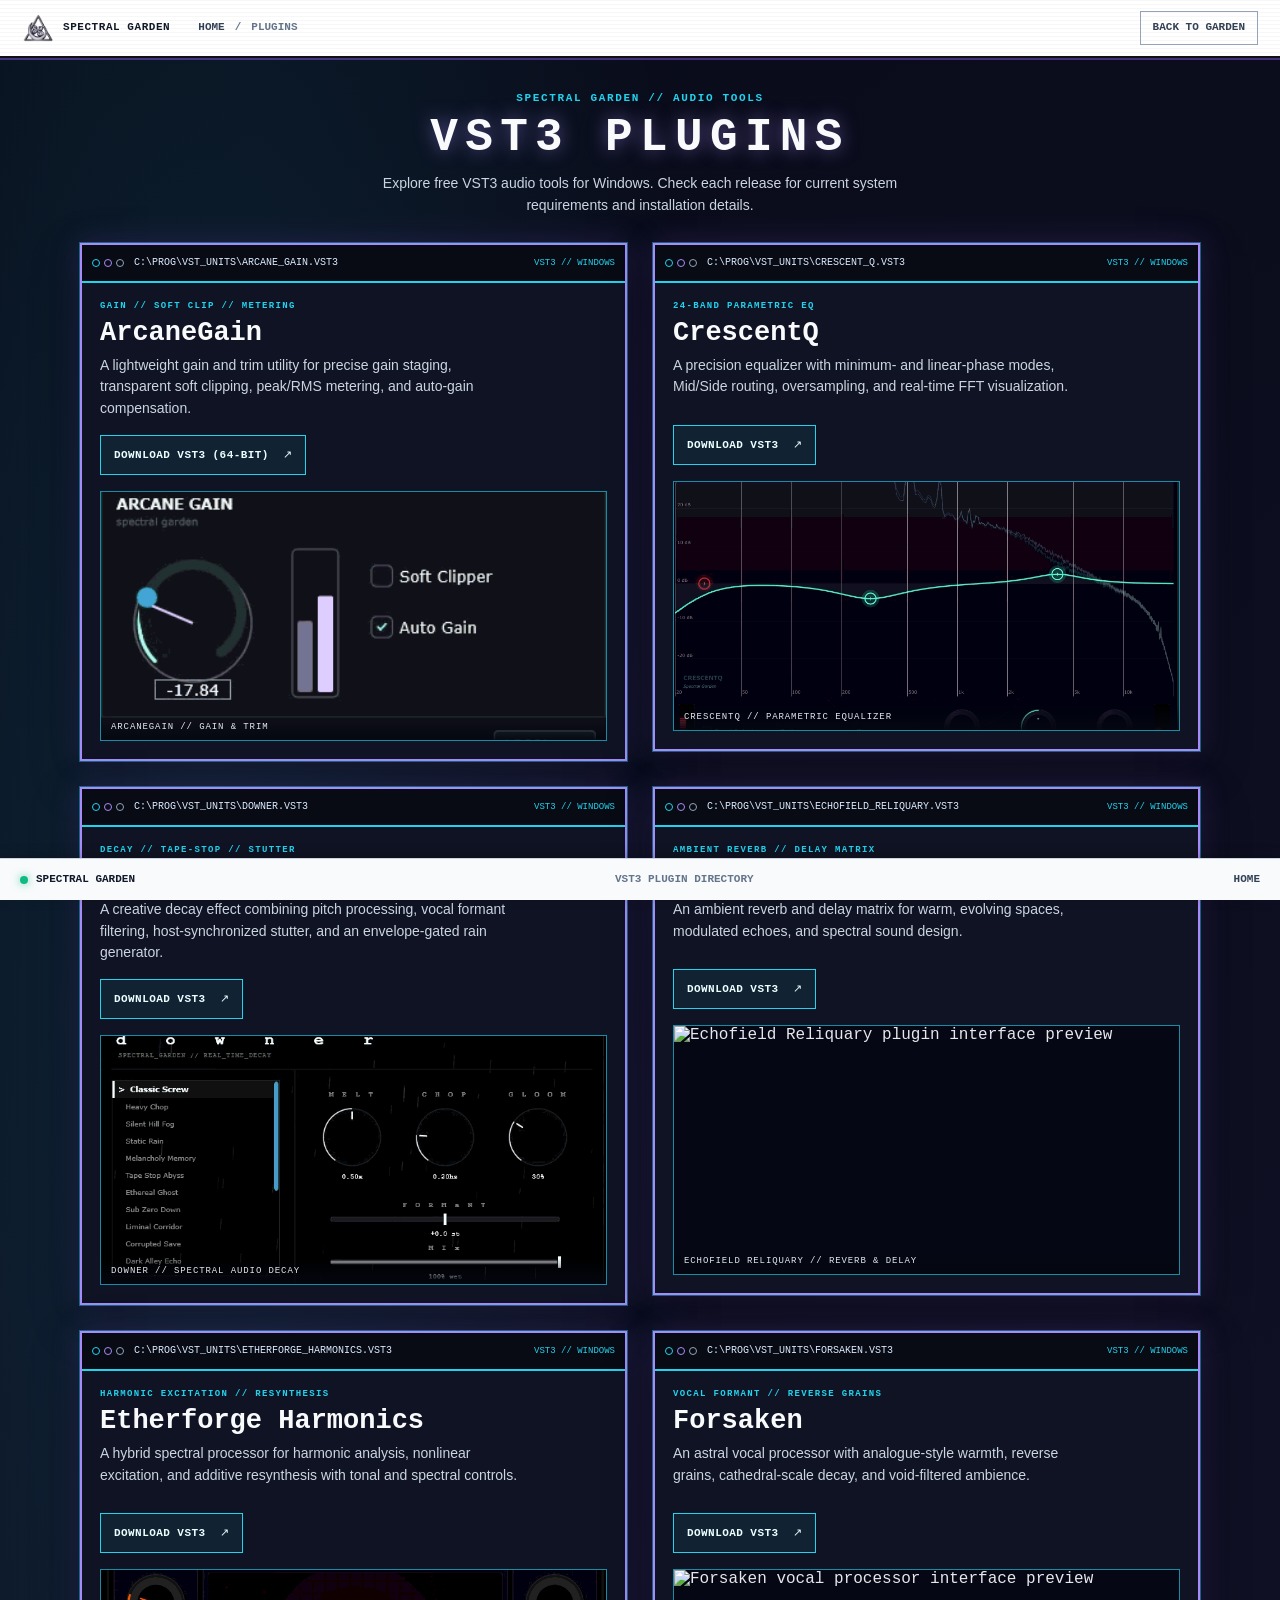
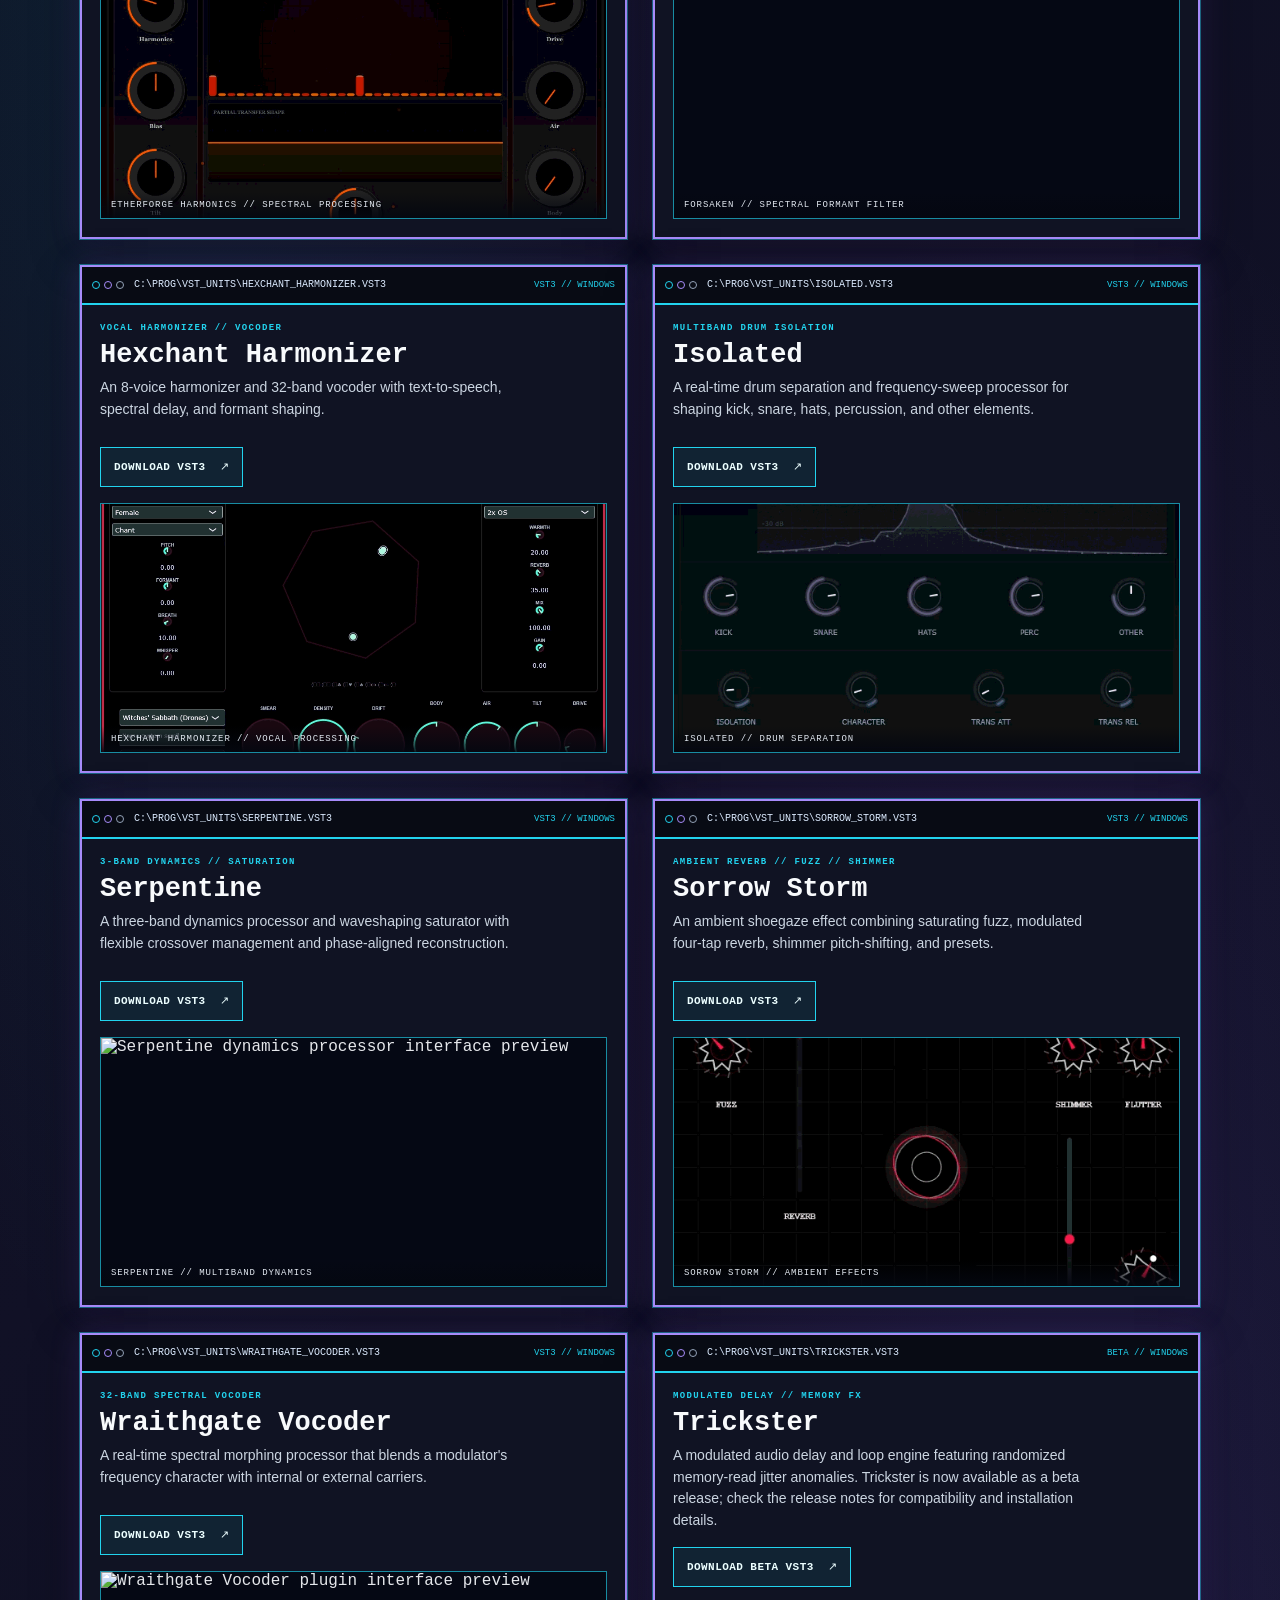
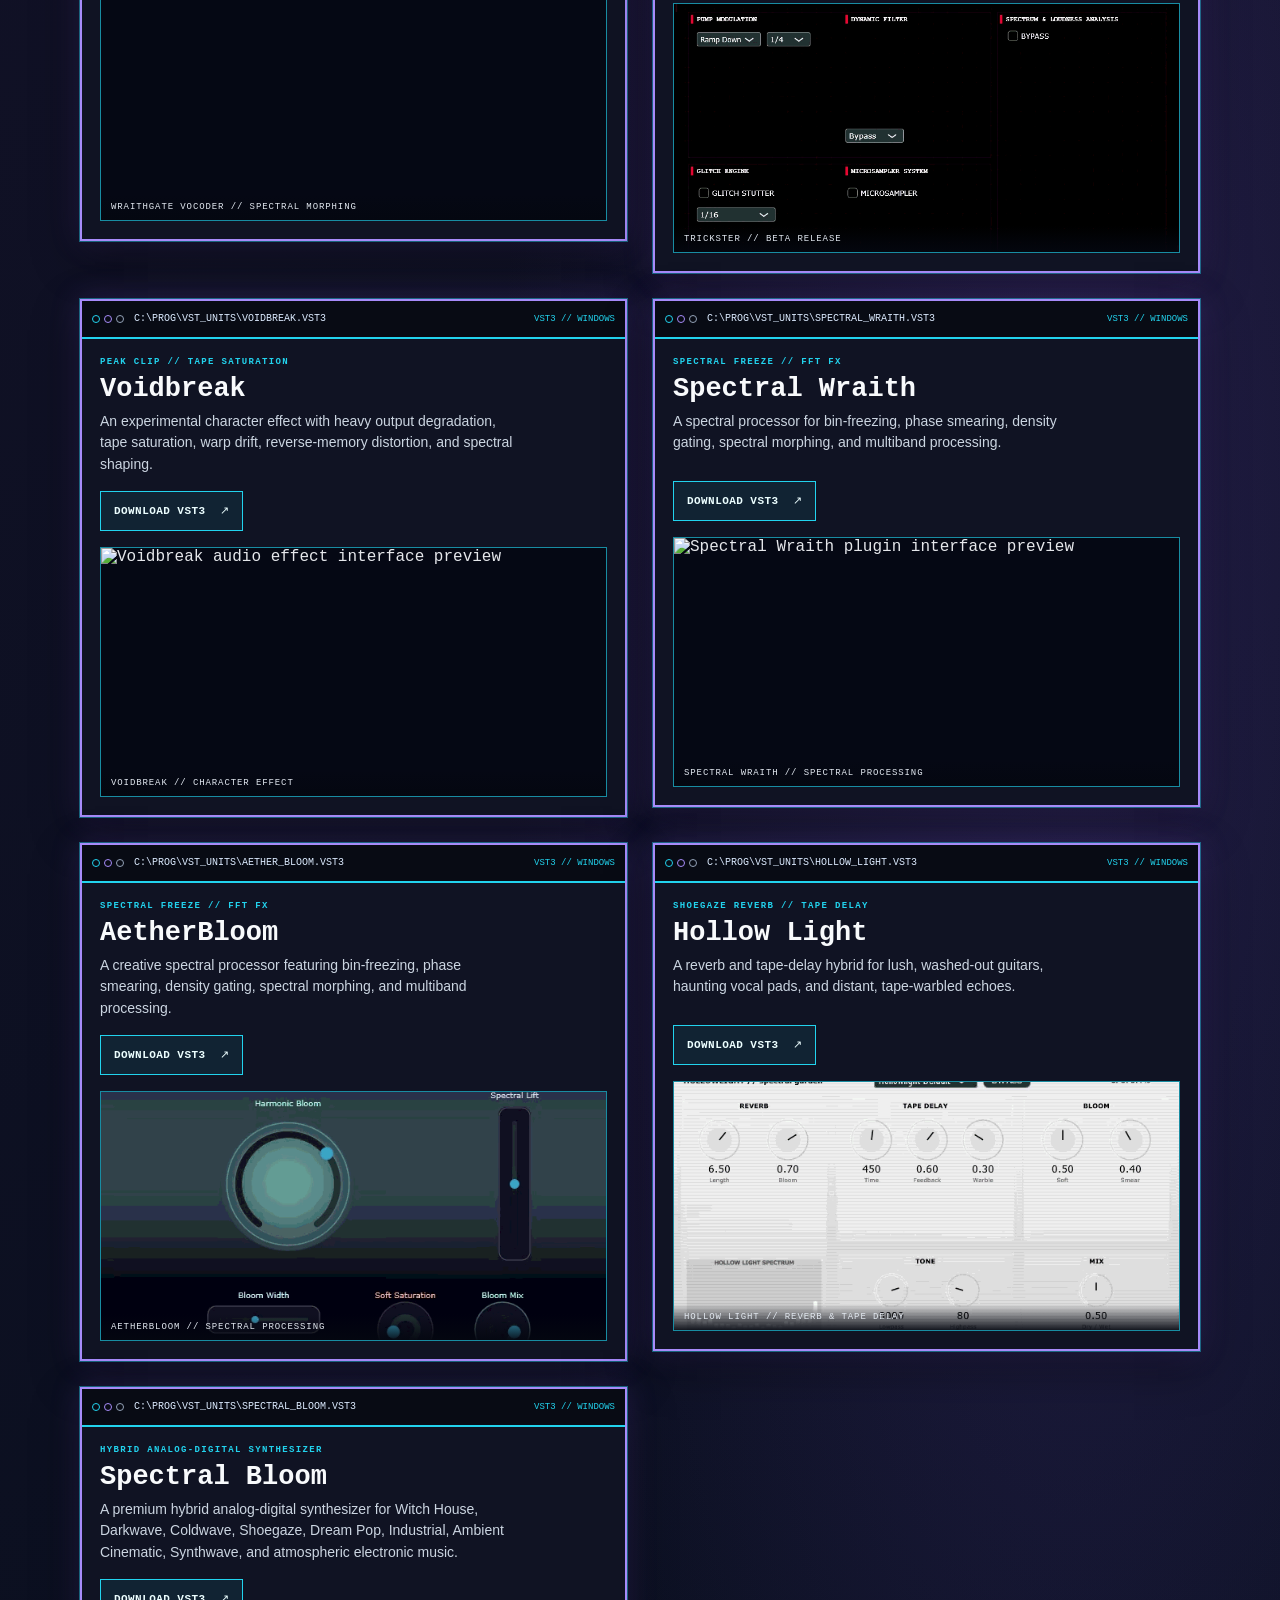
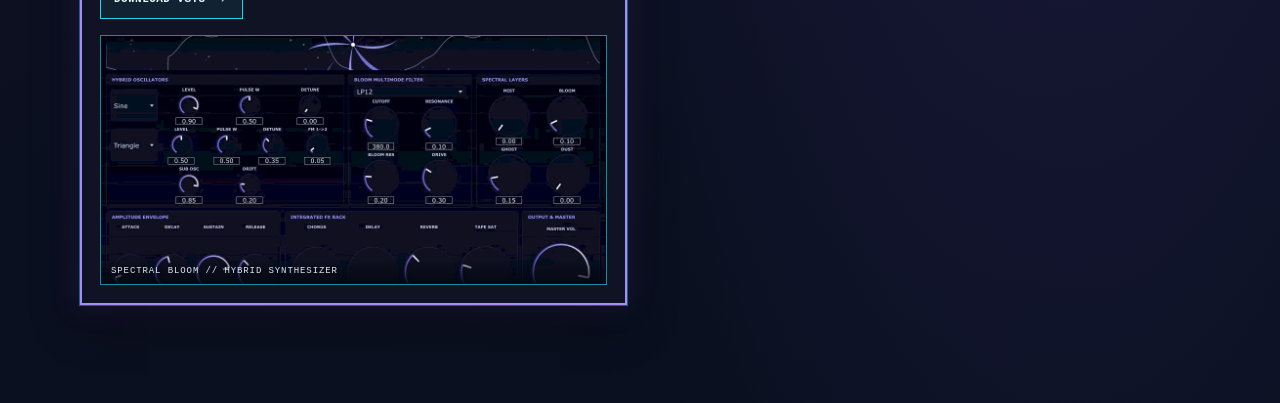
==== commit ae789fa9: "spectralbloom" ====
--- a/plugins.html
+++ b/plugins.html
@@ -390,6 +390,28 @@
                     </figure>
                 </div>
             </article>
+
+            <article class="game-window" aria-labelledby="spectralbloom-title">
+                <header class="game-window__bar">
+                    <span class="game-window__lights" aria-hidden="true"><i></i><i></i><i></i></span>
+                    <span class="game-window__filename">C:\PROG\VST_UNITS\SPECTRAL_BLOOM.VST3</span>
+                    <span class="game-window__status">VST3 // WINDOWS</span>
+                </header>
+                <div class="game-window__body">
+                    <div class="game-window__info">
+                        <div>
+                            <p class="game-window__kicker">HYBRID ANALOG-DIGITAL SYNTHESIZER</p>
+                            <h2 id="spectralbloom-title">Spectral Bloom</h2>
+                            <p>A premium hybrid analog-digital synthesizer for Witch House, Darkwave, Coldwave, Shoegaze, Dream Pop, Industrial, Ambient Cinematic, Synthwave, and atmospheric electronic music.</p>
+                        </div>
+                        <a class="game-launch" href="https://github.com/spectralgarden/spectralbloom/releases/download/vst3/Spectral.Bloom.zip">DOWNLOAD VST3 <span aria-hidden="true">↗</span></a>
+                    </div>
+                    <figure class="game-window__preview">
+                        <img src="assets/images/vst_spectral_bloom.gif" alt="Spectral Bloom synthesizer interface preview" loading="lazy">
+                        <figcaption>SPECTRAL BLOOM // HYBRID SYNTHESIZER</figcaption>
+                    </figure>
+                </div>
+            </article>
         </div>
     </main>
 
--- a/games.css
+++ b/games.css
@@ -62,8 +62,9 @@
     min-height: 58px;
     gap: 28px;
     padding: 0 22px;
-    border-bottom: 1px solid #cbd5e1;
-    box-shadow: 0 2px 12px rgba(0, 0, 0, 0.22);
+    background: repeating-linear-gradient(0deg, #fff 0 3px, #f7f7f7 3px 4px);
+    border-bottom: 2px solid #111;
+    box-shadow: 0 2px 0 rgba(139, 92, 246, 0.45);
 }
 
 .games-brand {
